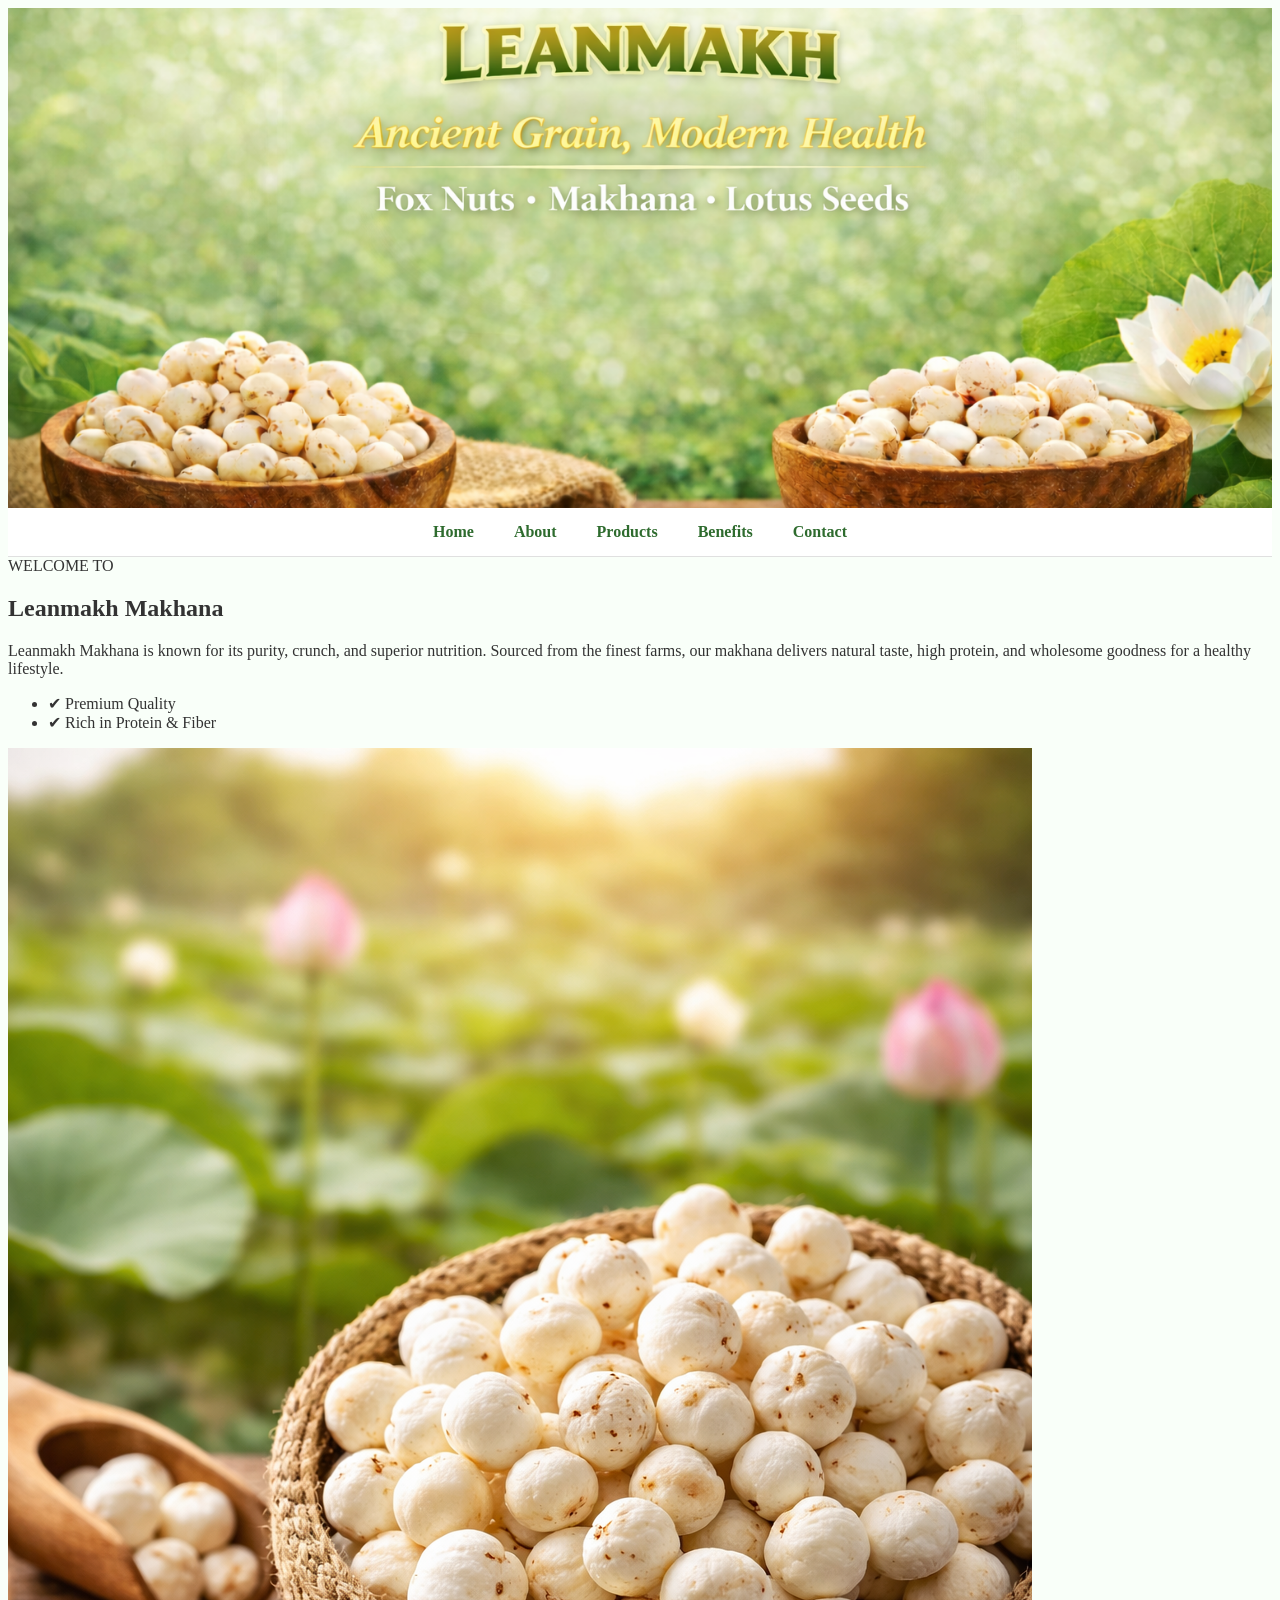
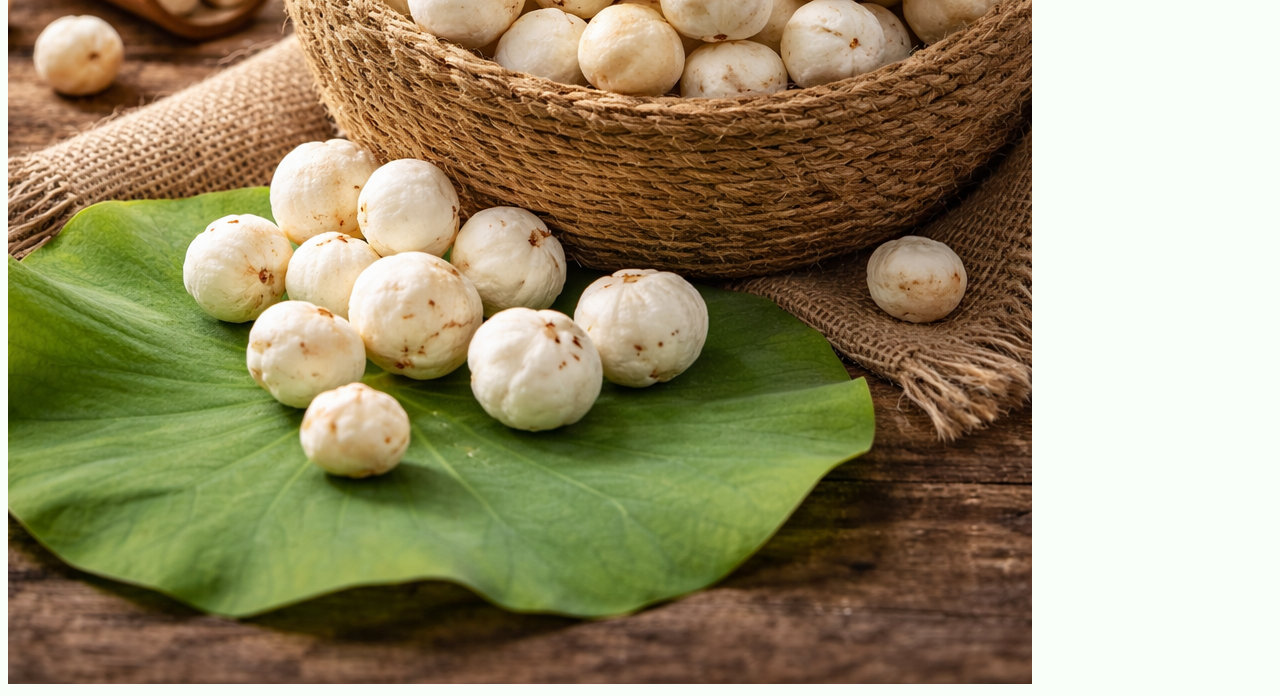
==== index.html @ cdee36fc "Update index.html" ====
<!DOCTYPE html>
   <html lang="en">
<head>
  <meta charset="UTF-8">
  <title>LEANMAKH | Premium Makhana</title>
  <link rel="stylesheet" href="style.css">
</head>

<body>
  <!-- HEADER / HERO -->
  <header class="hero">
    <!-- header image from CSS -->
     </header>
  
 <!-- HEADER / HERO -->
 
  

   <!-- NAVIGATION BAR BELOW HEADER -->
<nav class="navbar">
  <ul class="menu">
    <li><a href="#">Home</a></li>
    <li><a href="#">About</a></li>
    <li><a href="#">Products</a></li>
    <li><a href="benefits.html">Benefits</a></li>
    <li><a href="#">Contact</a></li>
  </ul>
</nav>


  <section class="intro-section">
  <div class="intro-content">
    <span class="welcome">WELCOME TO</span>
    <h1>Leanmakh Makhana</h1>

    <p>
      Leanmakh Makhana is known for its purity, crunch, and superior nutrition.
      Sourced from the finest farms, our makhana delivers natural taste,
      high protein, and wholesome goodness for a healthy lifestyle.
    </p>

    <ul class="features">
      <li>✔ Premium Quality</li>
      <li>✔ Rich in Protein & Fiber</li>
    </ul>
  </div>

  <div class="intro-image">
    <img src="images/image1.png" alt="Makhana">
  </div>
</section>




</body>
</html>
---- style.css ----
(Create a file named style.css)
/* Header */
/* RESET */
* {
  margin: 0;
  padding: 0;
  box-sizing: border-box;
  font-family: "Segoe UI", sans-serif;
}

body {
  background: #f9fff9;
  color: #333;
}

/* =========================
   HERO / HEADER
========================= */
 .hero {
  height: 500px;
  background-image: url("./images/header2.png");
  background-size: cover;
  background-position: center;
  background-repeat: no-repeat;
   
 
   
}
/* =========================
   NAVIGATION BAR
========================= */
.navbar {
  width: 100%;
  background-color: #ffffff;
  border-bottom: 1px solid #e0e0e0;
}

/* CENTER MENU */
.menu {
  list-style: none;
  display: flex;
  justify-content: center;   /* 🔥 CENTERED */
  align-items: center;
  gap: 40px;

  padding: 15px 0;
  margin: 0;
}

/* MENU LINKS */
.menu li a {
  text-decoration: none;
  color: #2e6b2e;
  font-size: 16px;
  font-weight: 600;
  padding-bottom: 5px;
}

/* HOVER & ACTIVE */
.menu li a:hover,
.menu li a.active {
  color: #4caf50;
  border-bottom: 2px solid #4caf50;
}

/* =========================
   RESPONSIVE
========================= */
@media (max-width: 768px) {
  .menu {
    flex-direction: column;
    gap: 15px;
  }

 /* INTRO SECTION (below header) */
.intro-section {
  display: flex;
  align-items: center;
  justify-content: space-between;
  padding: 80px 8%;
  background: #f7fbf7;
  gap: 40px;
}

/* LEFT TEXT */
.intro-content {
  max-width: 520px;
}

.welcome {
  font-size: 14px;
  letter-spacing: 2px;
  color: #5c8f5c;
  font-weight: 600;
}

.intro-content h1 {
  font-size: 48px;
  color: #2f5d50;
  margin: 10px 0 20px;
}

.intro-content p {
  font-size: 16px;
  line-height: 1.7;
  color: #555;
}

.features {
  list-style: none;
  padding: 0;
  margin-top: 25px;
}

.features li {
  margin-bottom: 10px;
  color: #2f5d50;
  font-size: 16px;
}

/* RIGHT IMAGE */
.intro-image {
  width: 420px;
  height: 420px;
  background: #3fa46a;
  border-radius: 45% 55% 60% 40% / 55% 45% 55% 45%;
  display: flex;
  align-items: center;
  justify-content: center;
}

.intro-image img {
  width: 80%;
  border-radius: 50%;
  background: #fff;
  padding: 10px;
}
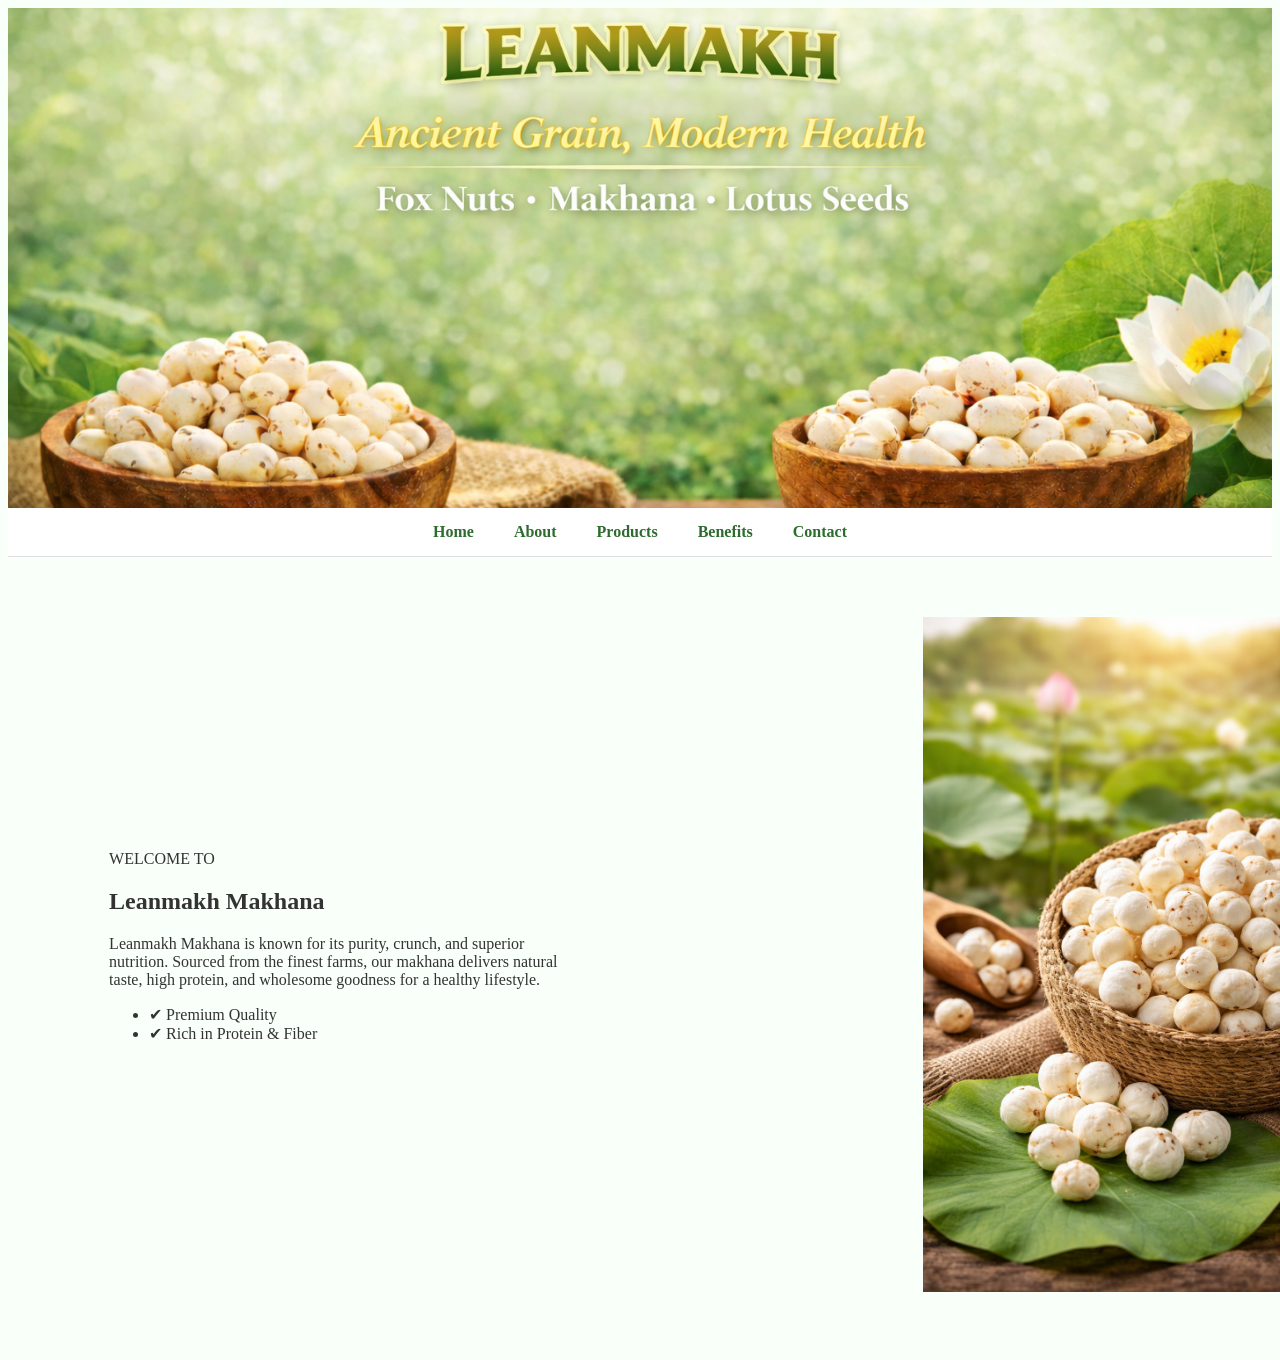
==== commit 02abd052: "Update index.html" ====
--- a/index.html
+++ b/index.html
@@ -45,8 +45,16 @@
     </ul>
   </div>
 
+     <div class="image-circle">
+  <img src="images/makhana.jpg" alt="Makhana">
+</div>
+
+  
+
+
+
   <div class="intro-image">
-    <img src="images/image1.png" alt="Makhana">
+    <img src="images/image1.png" alt="image1">
   </div>
 </section>
 
--- a/style.css
+++ b/style.css
@@ -71,70 +71,53 @@
     flex-direction: column;
     gap: 15px;
   }
-
- /* INTRO SECTION (below header) */
+}
 .intro-section {
   display: flex;
   align-items: center;
   justify-content: space-between;
-  padding: 80px 8%;
-  background: #f7fbf7;
-  gap: 40px;
+  padding: 60px 8%;
+  width: 100%;
 }
 
-/* LEFT TEXT */
+/* left text */
 .intro-content {
-  max-width: 520px;
+  flex: 1;
 }
 
-.welcome {
-  font-size: 14px;
-  letter-spacing: 2px;
-  color: #5c8f5c;
-  font-weight: 600;
+/* right image container */
+.intro-image {
+  flex: 1;
+  display: flex;
+  justify-content: flex-end;
 }
 
-.intro-content h1 {
-  font-size: 48px;
-  color: #2f5d50;
-  margin: 10px 0 20px;
+/* 🔥 IMAGE FIX */
+.intro-image img {
+  width: 450px;        /* ⬅ increase this */
+  height: auto;
+  max-width: none;    /* ⬅ VERY IMPORTANT */
+  display: block;
+}
+.image-circle {
+  width: 320px;        /* adjust size */
+  height: 320px;
+  border-radius: 50%;
+  overflow: hidden;
 }
 
-.intro-content p {
-  font-size: 16px;
-  line-height: 1.7;
-  color: #555;
-}
-
-.features {
-  list-style: none;
-  padding: 0;
-  margin-top: 25px;
-}
-
-.features li {
-  margin-bottom: 10px;
-  color: #2f5d50;
-  font-size: 16px;
-}
-
-/* RIGHT IMAGE */
-.intro-image {
-  width: 420px;
-  height: 420px;
-  background: #3fa46a;
-  border-radius: 45% 55% 60% 40% / 55% 45% 55% 45%;
-  display: flex;
-  align-items: center;
-  justify-content: center;
-}
-
-.intro-image img {
-  width: 80%;
-  border-radius: 50%;
-  background: #fff;
-  padding: 10px;
+.image-circle img {
+  width: 100%;
+  height: 100%;
+  object-fit: cover;
 }
 
 
-    
+@media (max-width: 768px) {
+  .intro-image img {
+    width: 260px;
+  }
+}
+
+
+
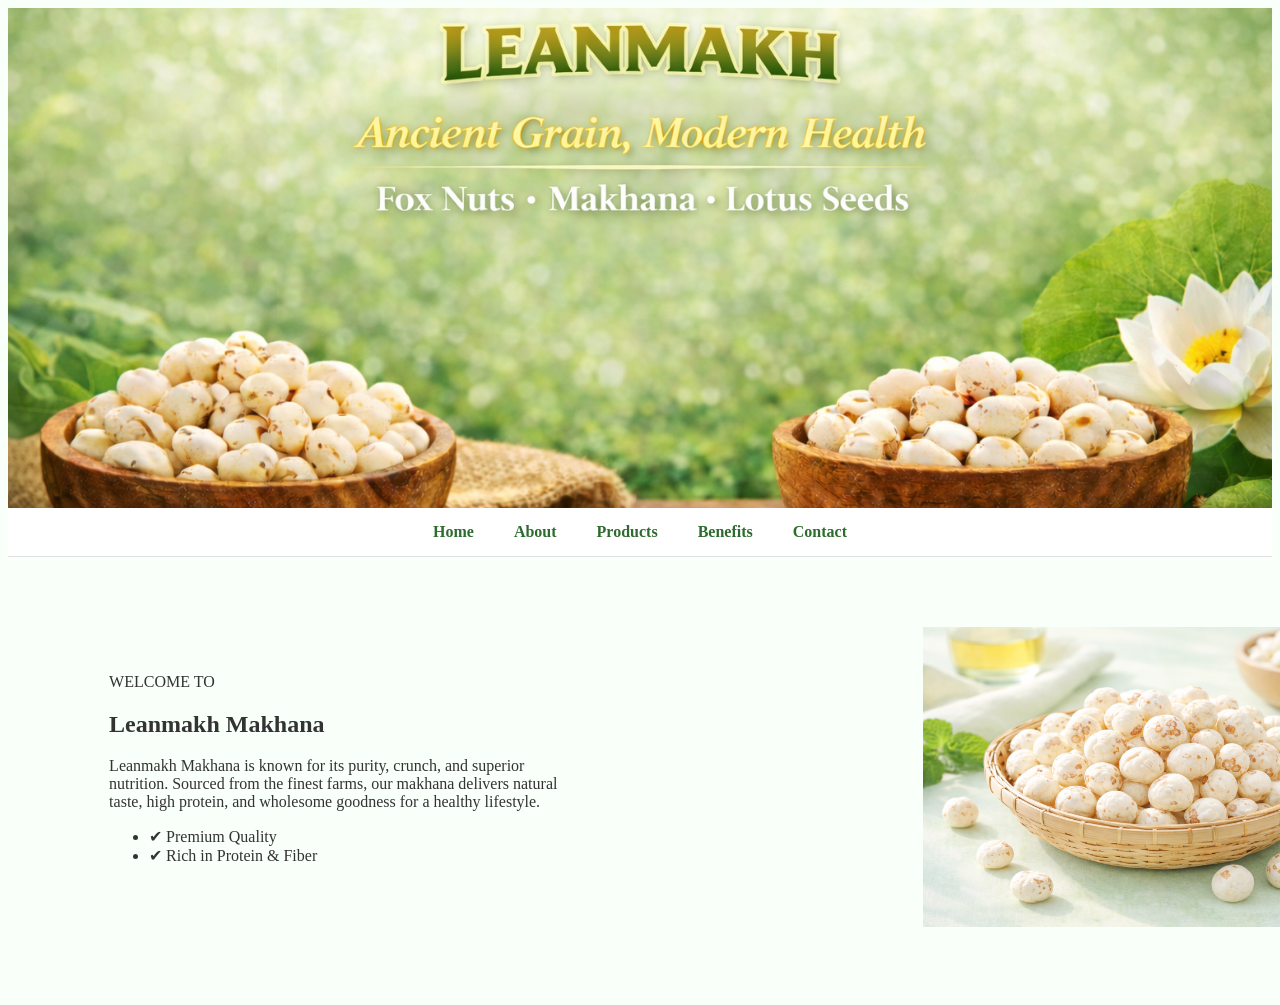
==== commit 5a3a8c93: "Update index.html" ====
--- a/index.html
+++ b/index.html
@@ -46,7 +46,7 @@
   </div>
 
      <div class="image-circle">
-  <img src="images/makhana.jpg" alt="Makhana">
+  <img src="images/image2" alt="image2">
 </div>
 
   
@@ -54,7 +54,7 @@
 
 
   <div class="intro-image">
-    <img src="images/image1.png" alt="image1">
+    <img src="images/image2.png" alt="image2">
   </div>
 </section>
 
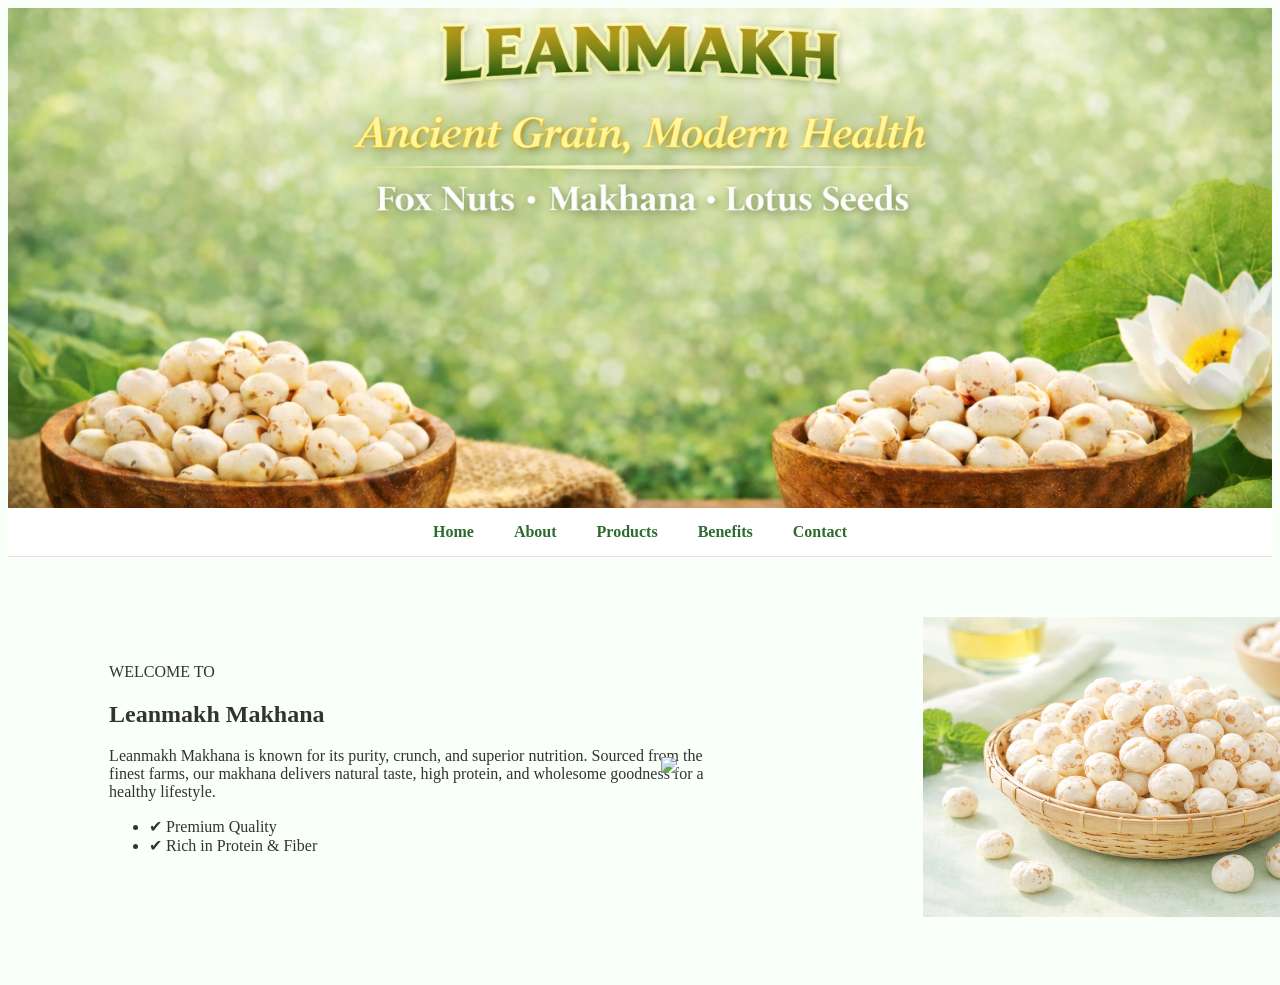
==== commit ac652a17: "Update index.html" ====
--- a/index.html
+++ b/index.html
@@ -45,11 +45,10 @@
     </ul>
   </div>
 
-     <div class="image-circle">
-  <img src="images/image2" alt="image2">
+  
+<div class="image-box">
+   <img src="image2.png" class="hero-img">
 </div>
-
-  
 
 
 
--- a/style.css
+++ b/style.css
@@ -99,17 +99,9 @@
   max-width: none;    /* ⬅ VERY IMPORTANT */
   display: block;
 }
-.image-circle {
-  width: 320px;        /* adjust size */
-  height: 320px;
-  border-radius: 50%;
-  overflow: hidden;
-}
-
-.image-circle img {
-  width: 100%;
-  height: 100%;
-  object-fit: cover;
+.hero-img {
+  width: 350px;   /* adjust size */
+  margin-left: -80px;  /* move left */
 }
 
 
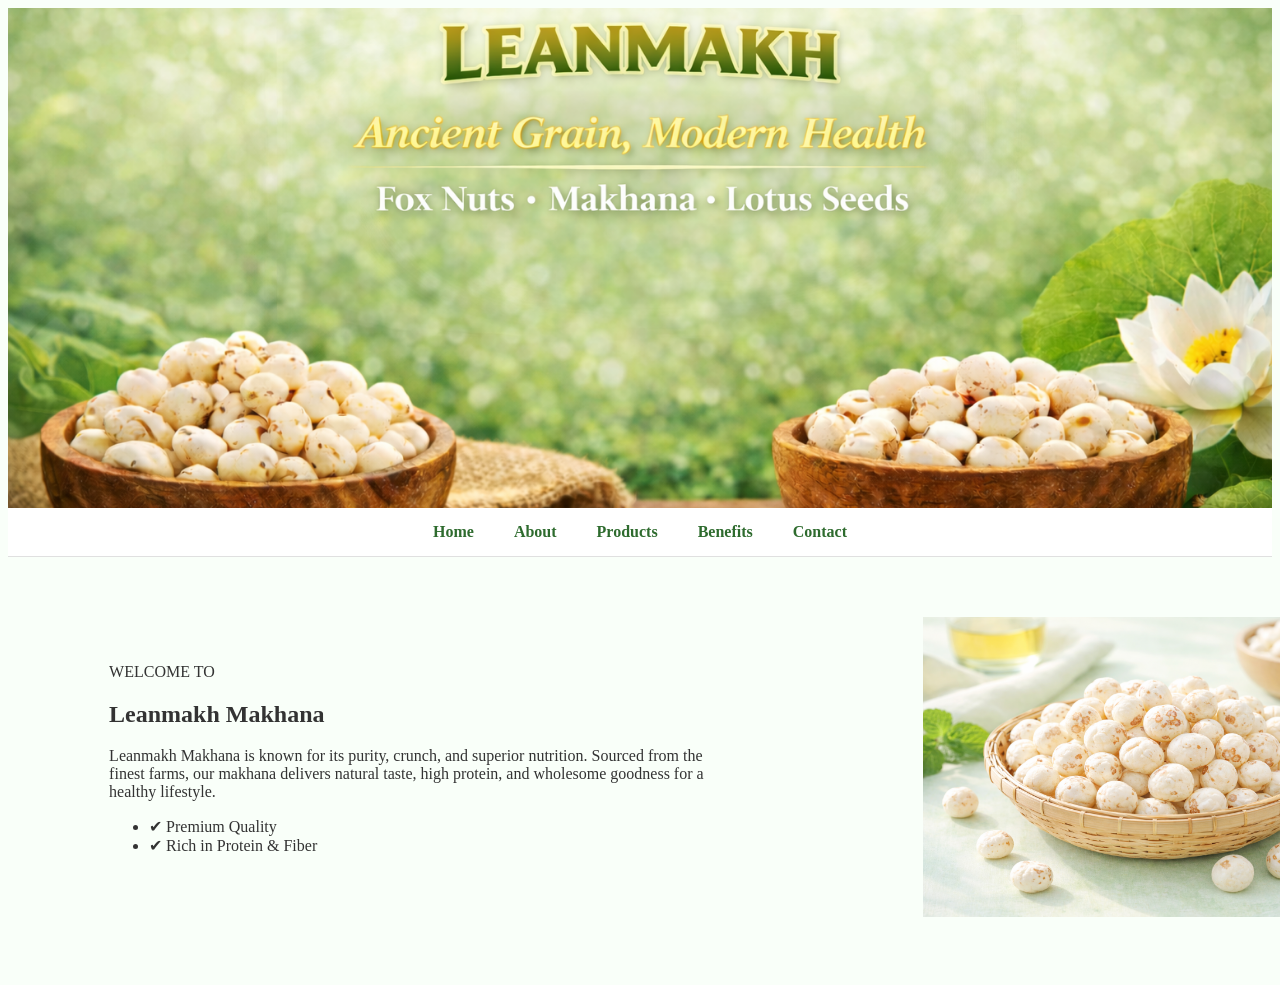
==== commit 5f6ae1cc: "Update index.html" ====
--- a/index.html
+++ b/index.html
@@ -46,9 +46,6 @@
   </div>
 
   
-<div class="image-box">
-   <img src="image2.png" class="hero-img">
-</div>
 
 
 
--- a/style.css
+++ b/style.css
@@ -99,10 +99,6 @@
   max-width: none;    /* ⬅ VERY IMPORTANT */
   display: block;
 }
-.hero-img {
-  width: 350px;   /* adjust size */
-  margin-left: -80px;  /* move left */
-}
 
 
 @media (max-width: 768px) {
